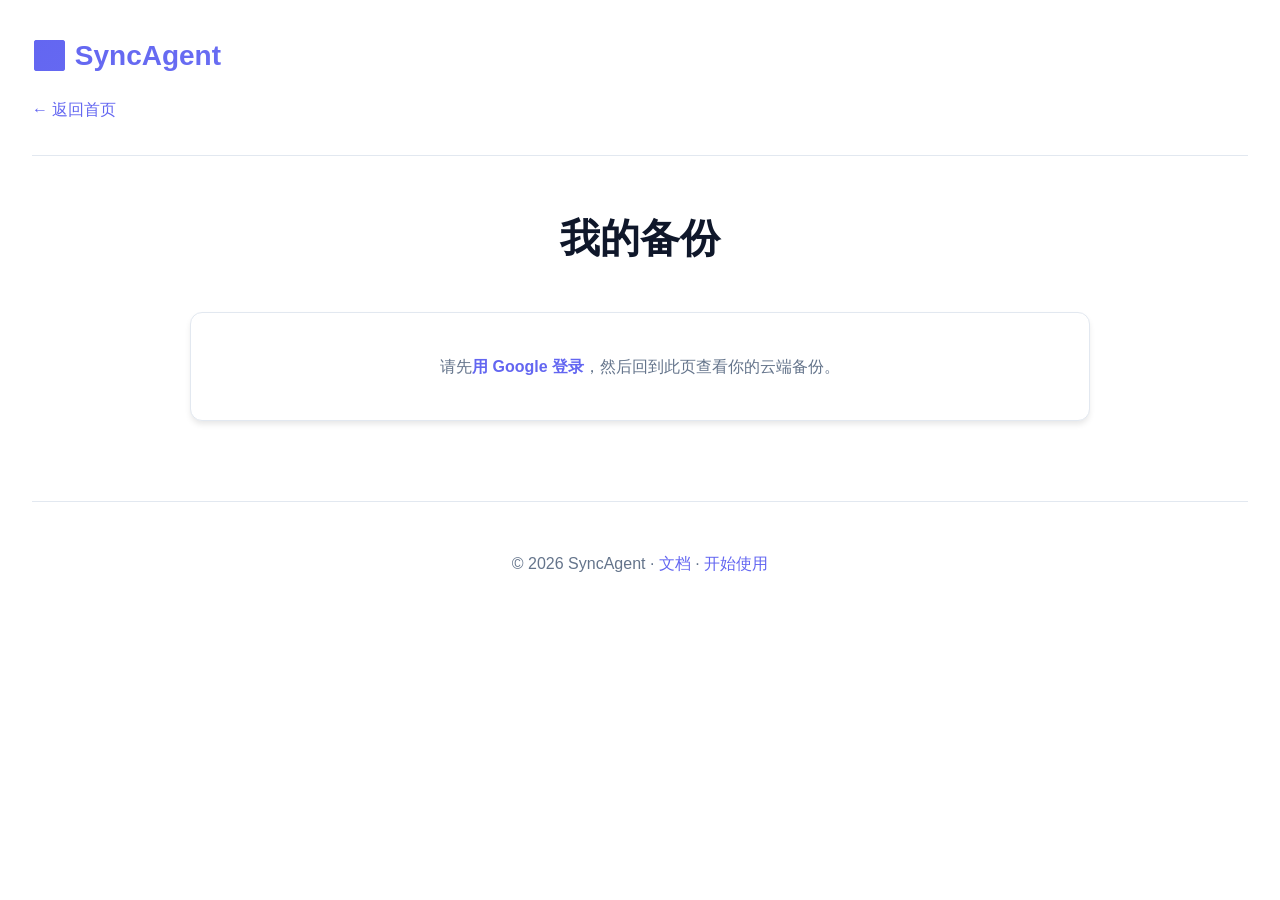
==== public/backups.html @ 984bc53d "feat: 添加我的备份页面 backups.html，setup 登录后加入口链接" ====
<!DOCTYPE html>
<html lang="zh-CN">
<head>
    <meta charset="UTF-8">
    <meta name="viewport" content="width=device-width, initial-scale=1.0">
    <title>我的备份 - SyncAgent</title>
    <link rel="stylesheet" href="/styles/main.css">
    <style>
        .backups-page {
            max-width: 900px;
            margin: 3rem auto;
        }
        .backups-page h2 {
            font-size: 2.5rem;
            font-weight: 700;
            text-align: center;
            margin-bottom: 2.5rem;
        }
        .state-box {
            padding: 2.5rem;
            background: white;
            border: 1px solid var(--border);
            border-radius: var(--radius);
            box-shadow: var(--shadow);
            text-align: center;
            color: var(--text-light);
        }
        .state-box a {
            color: var(--primary);
            font-weight: 600;
            text-decoration: none;
        }
        .backup-card {
            margin: 1.25rem 0;
            padding: 1.75rem 2rem;
            background: white;
            border: 1px solid var(--border);
            border-radius: var(--radius);
            box-shadow: var(--shadow);
            transition: all 0.2s;
        }
        .backup-card:hover {
            border-color: var(--primary-light);
            box-shadow: var(--shadow-lg);
        }
        .backup-card-head {
            display: flex;
            align-items: center;
            justify-content: space-between;
            gap: 1rem;
            cursor: pointer;
        }
        .backup-title {
            font-size: 1.25rem;
            font-weight: 600;
            color: var(--text);
        }
        .backup-meta {
            font-size: 0.875rem;
            color: var(--text-light);
            margin-top: 0.35rem;
        }
        .backup-chips {
            display: flex;
            flex-wrap: wrap;
            gap: 0.5rem;
            margin-top: 0.75rem;
        }
        .chip {
            padding: 0.25rem 0.75rem;
            background: var(--bg-tertiary);
            border-radius: 9999px;
            font-size: 0.8rem;
            color: var(--primary);
            font-weight: 500;
        }
        .toggle-btn {
            padding: 0.6rem 1.25rem;
            background: var(--bg-secondary);
            border: 1px solid var(--border);
            border-radius: var(--radius);
            cursor: pointer;
            font-weight: 600;
            font-size: 0.875rem;
            color: var(--text);
            white-space: nowrap;
            transition: all 0.2s;
        }
        .toggle-btn:hover {
            background: var(--bg-tertiary);
        }
        .backup-detail {
            margin-top: 1.5rem;
            border-top: 1px solid var(--border);
            padding-top: 1.5rem;
        }
        .backup-detail pre {
            padding: 1.5rem;
            background: var(--text);
            color: var(--bg);
            border-radius: var(--radius);
            overflow-x: auto;
            font-family: 'SF Mono', 'Monaco', 'Courier New', monospace;
            font-size: 0.8rem;
            line-height: 1.6;
            max-height: 480px;
            overflow-y: auto;
        }
        .logout-link {
            display: inline-block;
            margin-top: 1rem;
            color: var(--text-light);
            font-size: 0.875rem;
            cursor: pointer;
            text-decoration: none;
        }
        .logout-link:hover {
            color: var(--primary);
        }
    </style>
</head>
<body>
    <div class="container">
        <header>
            <h1>🔄 SyncAgent</h1>
            <a href="/index.html" class="back-link">← 返回首页</a>
        </header>

        <main class="backups-page">
            <h2>我的备份</h2>
            <div id="content">
                <div class="state-box">加载中…</div>
            </div>
        </main>

        <footer>
            <p>© 2026 SyncAgent · <a href="/docs.html">文档</a> · <a href="/setup.html">开始使用</a></p>
        </footer>
    </div>

    <script>
        const API_BASE = window.location.hostname === 'localhost'
            ? 'http://localhost:8000'
            : 'https://web-production-1fa7e.up.railway.app';

        const content = document.getElementById('content');

        function escapeHtml(s) {
            return String(s)
                .replace(/&/g, '&amp;')
                .replace(/</g, '&lt;')
                .replace(/>/g, '&gt;')
                .replace(/"/g, '&quot;');
        }

        function fmtTime(iso) {
            if (!iso) return '未知时间';
            const d = new Date(iso);
            if (isNaN(d.getTime())) return iso;
            return d.toLocaleString('zh-CN', { hour12: false });
        }

        function showLoginPrompt() {
            content.innerHTML =
                '<div class="state-box">请先<a href="/setup.html">用 Google 登录</a>，然后回到此页查看你的云端备份。</div>';
        }

        function showError(msg) {
            content.innerHTML =
                '<div class="state-box">加载失败：' + escapeHtml(msg) +
                '<br><a class="logout-link" id="relogin">重新登录</a></div>';
            const relogin = document.getElementById('relogin');
            if (relogin) relogin.addEventListener('click', logout);
        }

        function logout() {
            localStorage.removeItem('syncagent_token');
            window.location.href = '/setup.html';
        }

        function getToken() {
            return localStorage.getItem('syncagent_token');
        }

        async function loadBackups() {
            const token = getToken();
            if (!token) {
                showLoginPrompt();
                return;
            }

            let res;
            try {
                res = await fetch(`${API_BASE}/api/backups`, {
                    headers: { 'Authorization': 'Bearer ' + token }
                });
            } catch (e) {
                showError('无法连接服务器');
                return;
            }

            if (res.status === 401) {
                showLoginPrompt();
                return;
            }
            if (!res.ok) {
                showError('HTTP ' + res.status);
                return;
            }

            const data = await res.json();
            renderList(data.backups || []);
        }

        function renderList(backups) {
            if (!backups.length) {
                content.innerHTML =
                    '<div class="state-box">你的云端还没有任何备份。<br>' +
                    '在你的智能体里说"备份我的配置"即可上传。' +
                    '<br><a class="logout-link" id="logout">退出登录</a></div>';
                const lo = document.getElementById('logout');
                if (lo) lo.addEventListener('click', logout);
                return;
            }

            const parts = backups.map((b, i) => {
                const chips = (b.items || [])
                    .map(k => '<span class="chip">' + escapeHtml(k) + '</span>')
                    .join('');
                return (
                    '<div class="backup-card" data-client="' + escapeHtml(b.client_type) + '">' +
                        '<div class="backup-card-head" data-idx="' + i + '">' +
                            '<div>' +
                                '<div class="backup-title">' + escapeHtml(b.display_name || b.client_type) + '</div>' +
                                '<div class="backup-meta">' + escapeHtml(b.client_type) +
                                    ' · ' + (b.item_count || 0) + ' 项 · 更新于 ' + escapeHtml(fmtTime(b.synced_at)) +
                                '</div>' +
                                '<div class="backup-chips">' + chips + '</div>' +
                            '</div>' +
                            '<button class="toggle-btn">查看内容</button>' +
                        '</div>' +
                        '<div class="backup-detail" style="display:none;"></div>' +
                    '</div>'
                );
            });

            content.innerHTML =
                parts.join('') +
                '<div style="text-align:center;"><a class="logout-link" id="logout">退出登录</a></div>';

            document.querySelectorAll('.backup-card-head').forEach(head => {
                head.addEventListener('click', () => toggleDetail(head));
            });
            const lo = document.getElementById('logout');
            if (lo) lo.addEventListener('click', logout);
        }

        async function toggleDetail(head) {
            const card = head.closest('.backup-card');
            const detail = card.querySelector('.backup-detail');
            const btn = head.querySelector('.toggle-btn');
            const clientType = card.getAttribute('data-client');

            if (detail.style.display !== 'none') {
                detail.style.display = 'none';
                btn.textContent = '查看内容';
                return;
            }

            if (!detail.dataset.loaded) {
                detail.innerHTML = '<div style="color:var(--text-light);">加载中…</div>';
                detail.style.display = 'block';
                btn.textContent = '收起';

                const token = getToken();
                let res;
                try {
                    res = await fetch(`${API_BASE}/api/backups/${encodeURIComponent(clientType)}`, {
                        headers: { 'Authorization': 'Bearer ' + token }
                    });
                } catch (e) {
                    detail.innerHTML = '<div style="color:var(--text-light);">无法连接服务器</div>';
                    return;
                }

                if (res.status === 401) {
                    showLoginPrompt();
                    return;
                }
                if (!res.ok) {
                    detail.innerHTML = '<div style="color:var(--text-light);">加载失败：HTTP ' + res.status + '</div>';
                    return;
                }

                const data = await res.json();
                const pretty = JSON.stringify(data.config || {}, null, 2);
                detail.innerHTML = '<pre>' + escapeHtml(pretty) + '</pre>';
                detail.dataset.loaded = '1';
            } else {
                detail.style.display = 'block';
                btn.textContent = '收起';
            }
        }

        window.addEventListener('DOMContentLoaded', loadBackups);
    </script>
</body>
</html>
---- styles/main.css ----
:root {
    --primary: #6366f1;
    --primary-dark: #4f46e5;
    --primary-light: #818cf8;
    --secondary: #10b981;
    --accent: #f59e0b;
    --text: #0f172a;
    --text-light: #64748b;
    --text-muted: #94a3b8;
    --bg: #ffffff;
    --bg-secondary: #f8fafc;
    --bg-tertiary: #f1f5f9;
    --border: #e2e8f0;
    --shadow-sm: 0 1px 2px 0 rgb(0 0 0 / 0.05);
    --shadow: 0 4px 6px -1px rgb(0 0 0 / 0.1);
    --shadow-lg: 0 20px 25px -5px rgb(0 0 0 / 0.1);
    --radius: 0.75rem;
}

* {
    margin: 0;
    padding: 0;
    box-sizing: border-box;
}

body {
    font-family: -apple-system, BlinkMacSystemFont, 'SF Pro Display', 'Segoe UI', 'Roboto', sans-serif;
    line-height: 1.7;
    color: var(--text);
    background: var(--bg);
    -webkit-font-smoothing: antialiased;
}

.container {
    max-width: 1280px;
    margin: 0 auto;
    padding: 0 2rem;
}

/* Header */
header {
    padding: 2rem 0;
    background: rgba(255, 255, 255, 0.8);
    backdrop-filter: blur(10px);
    border-bottom: 1px solid var(--border);
    position: sticky;
    top: 0;
    z-index: 100;
}

header h1 {
    font-size: 1.75rem;
    font-weight: 700;
    background: linear-gradient(135deg, var(--primary) 0%, var(--primary-light) 100%);
    -webkit-background-clip: text;
    -webkit-text-fill-color: transparent;
    background-clip: text;
}

.tagline {
    font-size: 1rem;
    color: var(--text-light);
    margin-top: 0.5rem;
}

.back-link {
    display: inline-flex;
    align-items: center;
    margin-top: 1rem;
    color: var(--primary);
    text-decoration: none;
    font-weight: 500;
    transition: color 0.2s;
}

.back-link:hover {
    color: var(--primary-dark);
}

/* Hero Section */
.hero {
    text-align: center;
    padding: 5rem 2rem;
    background: linear-gradient(135deg, #667eea 0%, #764ba2 100%);
    border-radius: var(--radius);
    margin: 3rem 0;
    position: relative;
    overflow: hidden;
}

.hero::before {
    content: '';
    position: absolute;
    top: 0;
    left: 0;
    right: 0;
    bottom: 0;
    background: url("data:image/svg+xml,%3Csvg width='60' height='60' viewBox='0 0 60 60' xmlns='http://www.w3.org/2000/svg'%3E%3Cg fill='none' fill-rule='evenodd'%3E%3Cg fill='%23ffffff' fill-opacity='0.05'%3E%3Cpath d='M36 34v-4h-2v4h-4v2h4v4h2v-4h4v-2h-4zm0-30V0h-2v4h-4v2h4v4h2V6h4V4h-4zM6 34v-4H4v4H0v2h4v4h2v-4h4v-2H6zM6 4V0H4v4H0v2h4v4h2V6h4V4H6z'/%3E%3C/g%3E%3C/g%3E%3C/svg%3E");
    opacity: 0.3;
}

.hero > * {
    position: relative;
    z-index: 1;
}

.hero h2 {
    font-size: 3rem;
    font-weight: 800;
    color: white;
    margin-bottom: 1rem;
    line-height: 1.2;
}

.hero p {
    font-size: 1.25rem;
    color: rgba(255, 255, 255, 0.9);
    margin-bottom: 2rem;
}

.cta-button {
    display: inline-flex;
    align-items: center;
    gap: 0.5rem;
    padding: 1rem 2.5rem;
    background: white;
    color: var(--primary);
    text-decoration: none;
    border-radius: var(--radius);
    font-weight: 600;
    font-size: 1.125rem;
    box-shadow: var(--shadow-lg);
    transition: all 0.3s cubic-bezier(0.4, 0, 0.2, 1);
}

.cta-button:hover {
    transform: translateY(-2px);
    box-shadow: 0 25px 50px -12px rgb(0 0 0 / 0.25);
}

/* Features */
.features {
    margin: 5rem 0;
}

.features h3 {
    text-align: center;
    font-size: 2.5rem;
    font-weight: 700;
    margin-bottom: 3rem;
    color: var(--text);
}

.feature-grid {
    display: grid;
    grid-template-columns: repeat(auto-fit, minmax(280px, 1fr));
    gap: 2rem;
}

.feature-card {
    padding: 2rem;
    background: var(--bg-secondary);
    border: 1px solid var(--border);
    border-radius: var(--radius);
    transition: all 0.3s ease;
}

.feature-card:hover {
    transform: translateY(-4px);
    box-shadow: var(--shadow-lg);
    border-color: var(--primary-light);
}

.feature-card .icon {
    font-size: 3rem;
    margin-bottom: 1rem;
    display: block;
}

.feature-card h4 {
    font-size: 1.5rem;
    font-weight: 600;
    margin-bottom: 0.75rem;
    color: var(--text);
}

.feature-card p {
    color: var(--text-light);
    line-height: 1.7;
}

/* Supported Agents */
.supported {
    text-align: center;
    margin: 5rem 0;
    padding: 4rem 2rem;
    background: var(--bg-secondary);
    border-radius: var(--radius);
}

.supported h3 {
    font-size: 2rem;
    font-weight: 700;
    margin-bottom: 2rem;
}

.agents {
    display: flex;
    flex-wrap: wrap;
    justify-content: center;
    gap: 1rem;
}

.agent-badge {
    padding: 0.75rem 1.5rem;
    background: var(--primary);
    color: white;
    border-radius: 9999px;
    font-weight: 600;
    font-size: 1rem;
    box-shadow: var(--shadow);
    transition: all 0.2s;
}

.agent-badge:hover {
    transform: scale(1.05);
    box-shadow: var(--shadow-lg);
}

.agent-badge.coming-soon {
    background: var(--text-muted);
}

/* How It Works */
.how-it-works {
    margin: 5rem 0;
    padding: 4rem 3rem;
    background: linear-gradient(135deg, var(--bg-secondary) 0%, var(--bg-tertiary) 100%);
    border-radius: var(--radius);
}

.how-it-works h3 {
    text-align: center;
    font-size: 2.5rem;
    font-weight: 700;
    margin-bottom: 3rem;
}

.steps {
    list-style: none;
    max-width: 800px;
    margin: 0 auto;
}

.steps li {
    counter-increment: step-counter;
    margin-bottom: 3rem;
    padding-left: 5rem;
    position: relative;
}

.steps li::before {
    content: counter(step-counter);
    position: absolute;
    left: 0;
    top: 0;
    width: 3.5rem;
    height: 3.5rem;
    background: linear-gradient(135deg, var(--primary) 0%, var(--primary-light) 100%);
    color: white;
    border-radius: 50%;
    display: flex;
    align-items: center;
    justify-content: center;
    font-weight: 700;
    font-size: 1.5rem;
    box-shadow: var(--shadow);
}

.steps li strong {
    display: block;
    font-size: 1.5rem;
    font-weight: 600;
    margin-bottom: 0.5rem;
    color: var(--text);
}

.steps li p {
    color: var(--text-light);
    font-size: 1.125rem;
}

/* Setup Page */
.setup-page {
    max-width: 900px;
    margin: 3rem auto;
}

.setup-page h2 {
    font-size: 2.5rem;
    font-weight: 700;
    text-align: center;
    margin-bottom: 3rem;
}

.setup-step {
    margin: 2rem 0;
    padding: 2.5rem;
    background: white;
    border: 1px solid var(--border);
    border-radius: var(--radius);
    box-shadow: var(--shadow);
}

.step-header {
    display: flex;
    align-items: center;
    gap: 1.5rem;
    margin-bottom: 2rem;
}

.step-number {
    width: 3rem;
    height: 3rem;
    background: linear-gradient(135deg, var(--primary) 0%, var(--primary-light) 100%);
    color: white;
    border-radius: 50%;
    display: flex;
    align-items: center;
    justify-content: center;
    font-weight: 700;
    font-size: 1.25rem;
    flex-shrink: 0;
}

.step-header h3 {
    font-size: 1.5rem;
    font-weight: 600;
    color: var(--text);
}

/* Form Elements */
.input-field {
    width: 100%;
    padding: 1rem 1.25rem;
    border: 2px solid var(--border);
    border-radius: var(--radius);
    font-size: 1rem;
    transition: all 0.2s;
    background: var(--bg);
}

.input-field:focus {
    outline: none;
    border-color: var(--primary);
    box-shadow: 0 0 0 3px rgba(99, 102, 241, 0.1);
}

.button {
    padding: 1rem 2rem;
    background: linear-gradient(135deg, var(--primary) 0%, var(--primary-dark) 100%);
    color: white;
    border: none;
    border-radius: var(--radius);
    font-size: 1rem;
    font-weight: 600;
    cursor: pointer;
    transition: all 0.2s;
    box-shadow: var(--shadow);
}

.button:hover:not(:disabled) {
    transform: translateY(-2px);
    box-shadow: var(--shadow-lg);
}

.button:disabled {
    opacity: 0.5;
    cursor: not-allowed;
}

#email-form, #code-form {
    display: flex;
    gap: 1rem;
    margin-bottom: 1.5rem;
}

.success-message {
    color: var(--secondary);
    font-weight: 600;
    font-size: 1.125rem;
    margin-bottom: 1rem;
}

.token-display {
    padding: 1.5rem;
    background: var(--bg-secondary);
    border-radius: var(--radius);
    border: 2px solid var(--secondary);
}

.token-display code {
    font-family: 'SF Mono', 'Monaco', 'Courier New', monospace;
    color: var(--primary);
    word-break: break-all;
    font-size: 0.875rem;
}

/* Instruction Box */
.instruction-box {
    position: relative;
    margin: 2rem 0;
}

.instruction-box pre {
    padding: 2rem;
    background: var(--text);
    color: var(--bg);
    border-radius: var(--radius);
    overflow-x: auto;
    font-family: 'SF Mono', 'Monaco', 'Courier New', monospace;
    font-size: 0.875rem;
    line-height: 1.7;
    box-shadow: var(--shadow-lg);
}

.copy-button {
    position: absolute;
    top: 1rem;
    right: 1rem;
    padding: 0.75rem 1.5rem;
    background: white;
    color: var(--text);
    border: none;
    border-radius: var(--radius);
    cursor: pointer;
    font-weight: 600;
    font-size: 0.875rem;
    transition: all 0.2s;
    box-shadow: var(--shadow);
}

.copy-button:hover {
    background: var(--bg-secondary);
}

.hint {
    margin-top: 1.5rem;
    padding: 1.5rem;
    background: rgba(99, 102, 241, 0.05);
    border-left: 4px solid var(--primary);
    border-radius: var(--radius);
}

/* Usage Tips */
.usage-tips {
    line-height: 1.8;
}

.usage-tips h4 {
    margin-top: 2rem;
    margin-bottom: 1rem;
    font-size: 1.25rem;
    font-weight: 600;
    color: var(--text);
}

.usage-tips code {
    padding: 0.25rem 0.5rem;
    background: var(--bg-tertiary);
    border-radius: 0.375rem;
    font-family: 'SF Mono', 'Monaco', 'Courier New', monospace;
    font-size: 0.875em;
    color: var(--primary);
}

.usage-tips ul {
    margin-left: 1.5rem;
}

.usage-tips li {
    margin-bottom: 0.75rem;
}

/* Footer */
footer {
    text-align: center;
    padding: 3rem 0;
    margin-top: 5rem;
    border-top: 1px solid var(--border);
    color: var(--text-light);
}

footer a {
    color: var(--primary);
    text-decoration: none;
    font-weight: 500;
    transition: color 0.2s;
}

footer a:hover {
    color: var(--primary-dark);
}

/* Responsive */
@media (max-width: 768px) {
    .hero h2 {
        font-size: 2rem;
    }
    
    .hero p {
        font-size: 1rem;
    }
    
    .features h3 {
        font-size: 2rem;
    }
    
    .feature-grid {
        grid-template-columns: 1fr;
    }
    
    #email-form, #code-form {
        flex-direction: column;
    }
    
    .steps li {
        padding-left: 4rem;
    }
    
    .steps li::before {
        width: 3rem;
        height: 3rem;
        font-size: 1.25rem;
    }
}

/* Animations */
@keyframes fadeIn {
    from {
        opacity: 0;
        transform: translateY(20px);
    }
    to {
        opacity: 1;
        transform: translateY(0);
    }
}

.feature-card,
.setup-step {
    animation: fadeIn 0.6s ease-out forwards;
}

.feature-card:nth-child(1) { animation-delay: 0.1s; }
.feature-card:nth-child(2) { animation-delay: 0.2s; }
.feature-card:nth-child(3) { animation-delay: 0.3s; }
.feature-card:nth-child(4) { animation-delay: 0.4s; }
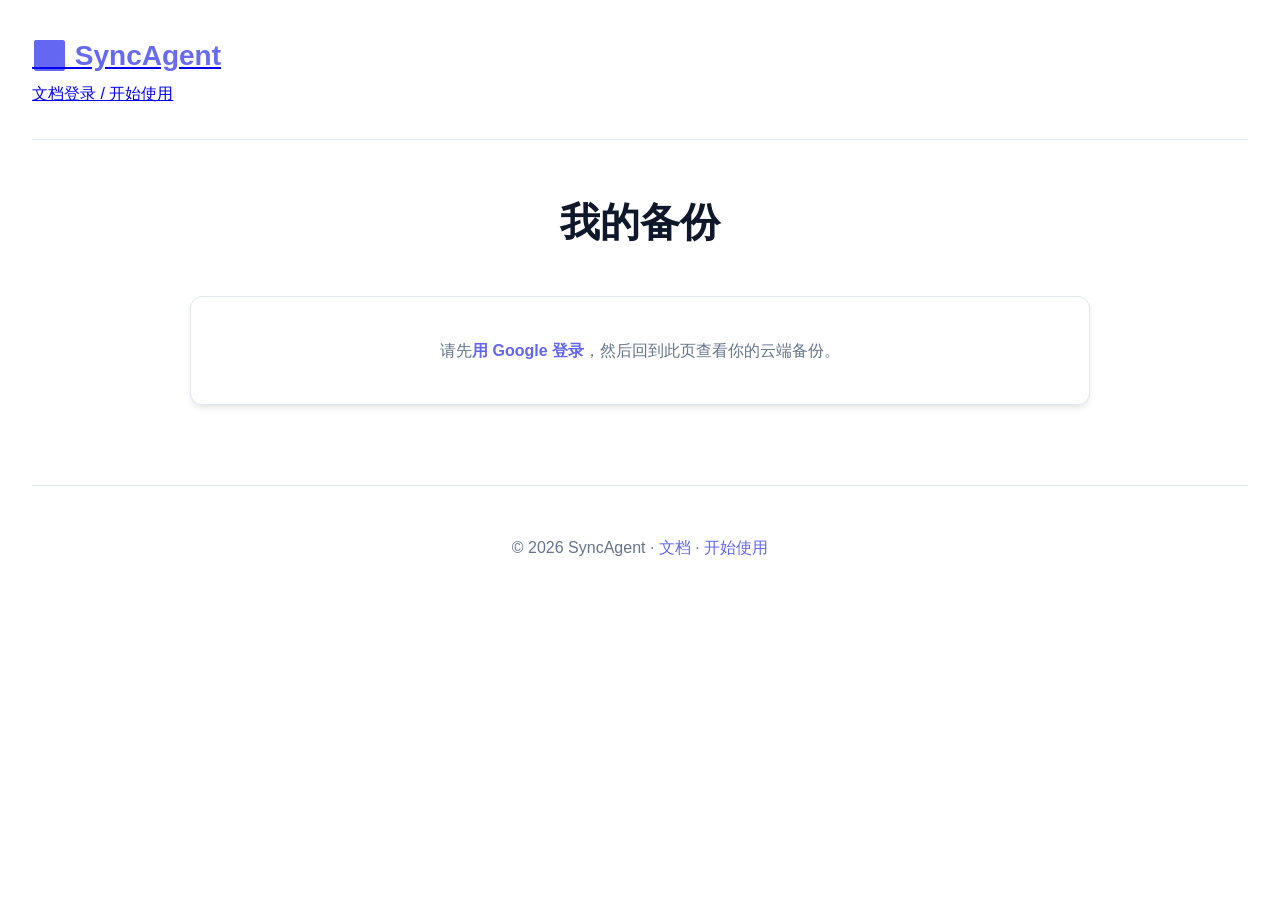
==== commit 5772b98d: "feat: 全站统一登录状态导航栏（登录/邮箱/我的备份/退出），修复入口不可见" ====
--- a/public/backups.html
+++ b/public/backups.html
@@ -122,8 +122,10 @@
 <body>
     <div class="container">
         <header>
-            <h1>🔄 SyncAgent</h1>
-            <a href="/index.html" class="back-link">← 返回首页</a>
+            <div class="header-bar">
+                <a href="/index.html" class="brand"><h1>🔄 SyncAgent</h1></a>
+                <div class="nav-actions" id="nav-actions"></div>
+            </div>
         </header>
 
         <main class="backups-page">
@@ -175,11 +177,42 @@
 
         function logout() {
             localStorage.removeItem('syncagent_token');
-            window.location.href = '/setup.html';
+            window.location.href = '/index.html';
         }
 
         function getToken() {
             return localStorage.getItem('syncagent_token');
+        }
+
+        // 从 JWT 里解出邮箱（仅用于展示，不做校验）
+        function emailFromToken(token) {
+            try {
+                const payload = JSON.parse(atob(token.split('.')[1].replace(/-/g, '+').replace(/_/g, '/')));
+                return payload.email || '';
+            } catch (e) {
+                return '';
+            }
+        }
+
+        // 渲染统一的顶部登录状态导航
+        function renderAuthNav() {
+            const nav = document.getElementById('nav-actions');
+            if (!nav) return;
+            const token = getToken();
+            if (!token) {
+                nav.innerHTML =
+                    '<a href="/docs.html" class="nav-btn nav-btn-ghost">文档</a>' +
+                    '<a href="/setup.html" class="nav-btn nav-btn-primary">登录 / 开始使用</a>';
+                return;
+            }
+            const email = emailFromToken(token);
+            nav.innerHTML =
+                (email ? '<span class="nav-user" title="' + escapeHtml(email) + '">' + escapeHtml(email) + '</span>' : '') +
+                '<a href="/backups.html" class="nav-btn">📦 我的备份</a>' +
+                '<a href="/setup.html" class="nav-btn nav-btn-ghost">安装命令</a>' +
+                '<button type="button" class="nav-btn nav-btn-ghost" id="nav-logout">退出</button>';
+            const btn = document.getElementById('nav-logout');
+            if (btn) btn.addEventListener('click', logout);
         }
 
         async function loadBackups() {
@@ -302,7 +335,10 @@
             }
         }
 
-        window.addEventListener('DOMContentLoaded', loadBackups);
+        window.addEventListener('DOMContentLoaded', () => {
+            renderAuthNav();
+            loadBackups();
+        });
     </script>
 </body>
 </html>
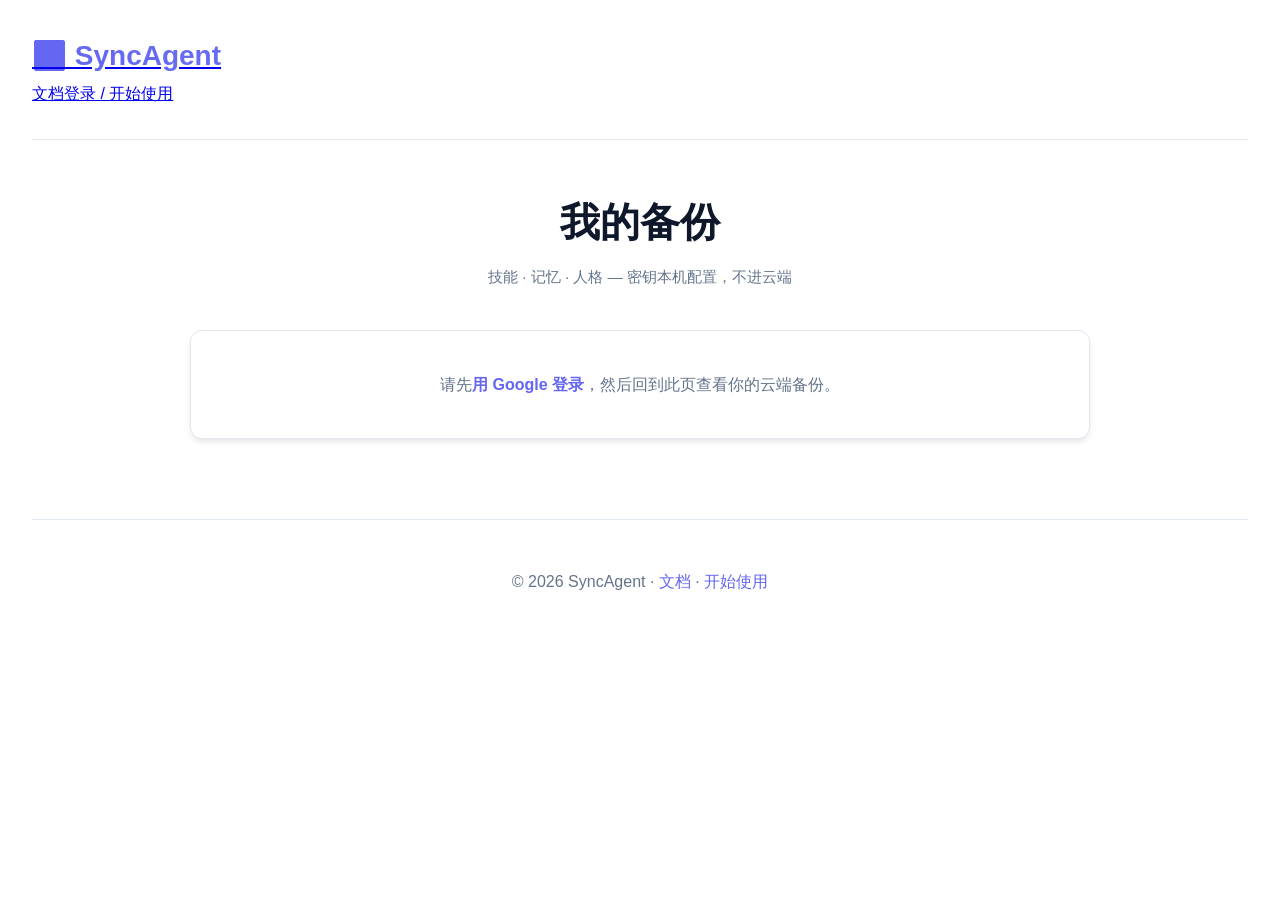
==== commit 5f816d48: "feat(web): 对齐养成资产定位 + backups 文件树详情 - index/setup/docs 文案：只同步 skills/memory/人格，密钥本机配，去掉 MCP 备份与跨智能体迁" ====
--- a/public/backups.html
+++ b/public/backups.html
@@ -14,7 +14,13 @@
             font-size: 2.5rem;
             font-weight: 700;
             text-align: center;
+            margin-bottom: 0.5rem;
+        }
+        .backups-sub {
+            text-align: center;
+            color: var(--text-light);
             margin-bottom: 2.5rem;
+            font-size: 0.95rem;
         }
         .state-box {
             padding: 2.5rem;
@@ -73,6 +79,11 @@
             font-size: 0.8rem;
             color: var(--primary);
             font-weight: 500;
+        }
+        .chip.chip-legacy {
+            color: var(--text-muted);
+            background: var(--bg-secondary);
+            text-decoration: line-through;
         }
         .toggle-btn {
             padding: 0.6rem 1.25rem;
@@ -89,22 +100,131 @@
         .toggle-btn:hover {
             background: var(--bg-tertiary);
         }
+        .backup-actions {
+            display: flex;
+            gap: 0.5rem;
+            flex-shrink: 0;
+            flex-wrap: wrap;
+            justify-content: flex-end;
+        }
+        .delete-btn {
+            padding: 0.6rem 1.25rem;
+            background: #fff;
+            border: 1px solid #fecaca;
+            border-radius: var(--radius);
+            cursor: pointer;
+            font-weight: 600;
+            font-size: 0.875rem;
+            color: #dc2626;
+            white-space: nowrap;
+            transition: all 0.2s;
+        }
+        .delete-btn:hover:not(:disabled) {
+            background: #fef2f2;
+            border-color: #dc2626;
+        }
+        .delete-btn:disabled {
+            opacity: 0.5;
+            cursor: not-allowed;
+        }
+        .restore-hint-btn {
+            padding: 0.6rem 1.25rem;
+            background: #fff;
+            border: 1px solid var(--primary-light);
+            border-radius: var(--radius);
+            cursor: pointer;
+            font-weight: 600;
+            font-size: 0.875rem;
+            color: var(--primary);
+            white-space: nowrap;
+            transition: all 0.2s;
+        }
+        .restore-hint-btn:hover {
+            background: #eef2ff;
+        }
         .backup-detail {
             margin-top: 1.5rem;
             border-top: 1px solid var(--border);
             padding-top: 1.5rem;
         }
-        .backup-detail pre {
-            padding: 1.5rem;
+        .kind-block {
+            margin-bottom: 1.25rem;
+        }
+        .kind-block:last-child {
+            margin-bottom: 0;
+        }
+        .kind-head {
+            display: flex;
+            align-items: center;
+            gap: 0.5rem;
+            font-weight: 600;
+            color: var(--text);
+            margin-bottom: 0.5rem;
+        }
+        .kind-head .kind-label {
+            font-size: 0.95rem;
+        }
+        .kind-head .kind-count {
+            font-size: 0.75rem;
+            color: var(--text-muted);
+            font-weight: 500;
+        }
+        .kind-empty {
+            font-size: 0.875rem;
+            color: var(--text-muted);
+            padding: 0.5rem 0;
+        }
+        .file-item {
+            border: 1px solid var(--border);
+            border-radius: var(--radius);
+            margin-bottom: 0.5rem;
+            overflow: hidden;
+            background: var(--bg-secondary);
+        }
+        .file-item-head {
+            display: flex;
+            align-items: center;
+            justify-content: space-between;
+            gap: 0.75rem;
+            padding: 0.65rem 1rem;
+            cursor: pointer;
+            font-family: 'SF Mono', 'Monaco', 'Courier New', monospace;
+            font-size: 0.8rem;
+            color: var(--text);
+        }
+        .file-item-head:hover {
+            background: var(--bg-tertiary);
+        }
+        .file-relpath {
+            word-break: break-all;
+        }
+        .file-size {
+            color: var(--text-muted);
+            font-size: 0.75rem;
+            white-space: nowrap;
+            flex-shrink: 0;
+        }
+        .file-item pre {
+            margin: 0;
+            padding: 1rem;
             background: var(--text);
             color: var(--bg);
+            font-family: 'SF Mono', 'Monaco', 'Courier New', monospace;
+            font-size: 0.78rem;
+            line-height: 1.55;
+            max-height: 320px;
+            overflow: auto;
+            border-top: 1px solid rgba(255,255,255,0.08);
+            white-space: pre-wrap;
+            word-break: break-word;
+        }
+        .legacy-note {
+            font-size: 0.8rem;
+            color: var(--text-muted);
+            margin-top: 0.75rem;
+            padding: 0.6rem 0.85rem;
+            background: var(--bg-secondary);
             border-radius: var(--radius);
-            overflow-x: auto;
-            font-family: 'SF Mono', 'Monaco', 'Courier New', monospace;
-            font-size: 0.8rem;
-            line-height: 1.6;
-            max-height: 480px;
-            overflow-y: auto;
         }
         .logout-link {
             display: inline-block;
@@ -116,6 +236,18 @@
         }
         .logout-link:hover {
             color: var(--primary);
+        }
+        @media (max-width: 640px) {
+            .backup-card-head {
+                flex-direction: column;
+                align-items: flex-start;
+            }
+            .backup-actions {
+                width: 100%;
+            }
+            .backup-actions button {
+                flex: 1;
+            }
         }
     </style>
 </head>
@@ -130,6 +262,7 @@
 
         <main class="backups-page">
             <h2>我的备份</h2>
+            <p class="backups-sub">技能 · 记忆 · 人格 — 密钥本机配置，不进云端</p>
             <div id="content">
                 <div class="state-box">加载中…</div>
             </div>
@@ -146,6 +279,32 @@
             : 'https://web-production-1fa7e.up.railway.app';
 
         const content = document.getElementById('content');
+
+        // kind 中文标签；mcp 类为已弃用
+        const KIND_LABELS = {
+            skills: '技能',
+            memory: '记忆',
+            soul: '人格 · SOUL',
+            identity: '人格 · IDENTITY',
+            user: '人格 · USER',
+            agents_md: '项目指令',
+            rules: '规则',
+            rules_dir: '规则目录',
+            mcp: 'MCP（已弃用）',
+            mcp_project: 'MCP 项目（已弃用）',
+            mcp_config: 'MCP（已弃用）',
+            models: '模型（已弃用）',
+            connectors: '连接器（已弃用）',
+            env: '环境变量（已弃用）',
+        };
+        const LEGACY_KINDS = new Set(['mcp', 'mcp_project', 'mcp_config', 'models', 'connectors', 'env']);
+
+        function kindLabel(k) {
+            return KIND_LABELS[k] || k;
+        }
+        function isLegacyKind(k) {
+            return LEGACY_KINDS.has(k) || String(k).startsWith('mcp');
+        }
 
         function escapeHtml(s) {
             return String(s)
@@ -162,6 +321,12 @@
             return d.toLocaleString('zh-CN', { hour12: false });
         }
 
+        function fmtBytes(n) {
+            if (n < 1024) return n + ' B';
+            if (n < 1024 * 1024) return (n / 1024).toFixed(1) + ' KB';
+            return (n / (1024 * 1024)).toFixed(1) + ' MB';
+        }
+
         function showLoginPrompt() {
             content.innerHTML =
                 '<div class="state-box">请先<a href="/setup.html">用 Google 登录</a>，然后回到此页查看你的云端备份。</div>';
@@ -184,7 +349,6 @@
             return localStorage.getItem('syncagent_token');
         }
 
-        // 从 JWT 里解出邮箱（仅用于展示，不做校验）
         function emailFromToken(token) {
             try {
                 const payload = JSON.parse(atob(token.split('.')[1].replace(/-/g, '+').replace(/_/g, '/')));
@@ -194,7 +358,6 @@
             }
         }
 
-        // 渲染统一的顶部登录状态导航
         function renderAuthNav() {
             const nav = document.getElementById('nav-actions');
             if (!nav) return;
@@ -215,6 +378,97 @@
             if (btn) btn.addEventListener('click', logout);
         }
 
+        // 把任意 kind 值规整成 [{relpath, content}]（兼容数组 / 字典 / 字符串 / null）
+        function normalizeFiles(kind, value) {
+            if (value == null || value === '' || (Array.isArray(value) && value.length === 0) ||
+                (typeof value === 'object' && !Array.isArray(value) && Object.keys(value).length === 0)) {
+                return [];
+            }
+            if (Array.isArray(value)) {
+                return value.map((f, i) => {
+                    if (f && typeof f === 'object' && 'content' in f) {
+                        return { relpath: f.relpath || (kind + '/' + i), content: String(f.content ?? '') };
+                    }
+                    if (typeof f === 'string') {
+                        return { relpath: kind + '/' + i, content: f };
+                    }
+                    return null;
+                }).filter(Boolean);
+            }
+            if (typeof value === 'string') {
+                return [{ relpath: kind + '（旧格式）', content: value }];
+            }
+            if (typeof value === 'object') {
+                return Object.keys(value).map(k => ({
+                    relpath: k,
+                    content: typeof value[k] === 'string' ? value[k] : JSON.stringify(value[k], null, 2)
+                }));
+            }
+            return [];
+        }
+
+        function renderKindTree(config) {
+            if (!config || typeof config !== 'object') {
+                return '<div class="kind-empty">无内容</div>';
+            }
+
+            const kinds = Object.keys(config);
+            // 非文件辅助键跳过展示
+            const skip = new Set(['metadata', 'checked_paths', 'excluded', 'secret_policy', 'workspace', '_meta', 'notes']);
+            const active = kinds.filter(k => !skip.has(k));
+            if (!active.length) return '<div class="kind-empty">无内容</div>';
+
+            // 养成资产优先，legacy 靠后
+            active.sort((a, b) => {
+                const la = isLegacyKind(a) ? 1 : 0;
+                const lb = isLegacyKind(b) ? 1 : 0;
+                if (la !== lb) return la - lb;
+                return a.localeCompare(b);
+            });
+
+            let html = '';
+            let hasLegacy = false;
+
+            active.forEach(kind => {
+                const files = normalizeFiles(kind, config[kind]);
+                const legacy = isLegacyKind(kind);
+                if (legacy) hasLegacy = true;
+
+                html += '<div class="kind-block">';
+                html += '<div class="kind-head">';
+                html += '<span class="kind-label' + (legacy ? ' chip-legacy' : '') + '">' +
+                    escapeHtml(kindLabel(kind)) + '</span>';
+                if (files.length) {
+                    html += '<span class="kind-count">' + files.length + ' 个文件</span>';
+                } else {
+                    html += '<span class="kind-count">本机不存在 / 空</span>';
+                }
+                html += '</div>';
+
+                if (!files.length) {
+                    html += '<div class="kind-empty">—</div>';
+                } else {
+                    files.forEach((f, idx) => {
+                        const size = new Blob([f.content || '']).size;
+                        const id = 'f-' + Math.random().toString(36).slice(2, 9);
+                        html += '<div class="file-item">';
+                        html += '<div class="file-item-head" data-file-toggle="' + id + '">';
+                        html += '<span class="file-relpath">' + escapeHtml(f.relpath) + '</span>';
+                        html += '<span class="file-size">' + fmtBytes(size) + '</span>';
+                        html += '</div>';
+                        html += '<pre id="' + id + '" style="display:none;">' + escapeHtml(f.content || '') + '</pre>';
+                        html += '</div>';
+                    });
+                }
+                html += '</div>';
+            });
+
+            if (hasLegacy) {
+                html += '<div class="legacy-note">含已弃用的 MCP / 连接配置项。新备份不再收录它们；恢复时平台也会跳过，不会写回本地。</div>';
+            }
+            return html;
+        }
+
         async function loadBackups() {
             const token = getToken();
             if (!token) {
@@ -224,7 +478,7 @@
 
             let res;
             try {
-                res = await fetch(`${API_BASE}/api/backups`, {
+                res = await fetch(API_BASE + '/api/backups', {
                     headers: { 'Authorization': 'Bearer ' + token }
                 });
             } catch (e) {
@@ -248,8 +502,9 @@
         function renderList(backups) {
             if (!backups.length) {
                 content.innerHTML =
-                    '<div class="state-box">你的云端还没有任何备份。<br>' +
-                    '在你的智能体里说"备份我的配置"即可上传。' +
+                    '<div class="state-box">云端还没有养成资产备份。<br>' +
+                    '在智能体里说「备份我的配置」，会上传技能 / 记忆 / 人格。<br>' +
+                    '密钥与 MCP 连接配置不会上传，始终本机配置。' +
                     '<br><a class="logout-link" id="logout">退出登录</a></div>';
                 const lo = document.getElementById('logout');
                 if (lo) lo.addEventListener('click', logout);
@@ -257,9 +512,10 @@
             }
 
             const parts = backups.map((b, i) => {
-                const chips = (b.items || [])
-                    .map(k => '<span class="chip">' + escapeHtml(k) + '</span>')
-                    .join('');
+                const chips = (b.items || []).map(k => {
+                    const cls = isLegacyKind(k) ? 'chip chip-legacy' : 'chip';
+                    return '<span class="' + cls + '">' + escapeHtml(kindLabel(k)) + '</span>';
+                }).join('');
                 return (
                     '<div class="backup-card" data-client="' + escapeHtml(b.client_type) + '">' +
                         '<div class="backup-card-head" data-idx="' + i + '">' +
@@ -270,7 +526,11 @@
                                 '</div>' +
                                 '<div class="backup-chips">' + chips + '</div>' +
                             '</div>' +
-                            '<button class="toggle-btn">查看内容</button>' +
+                            '<div class="backup-actions">' +
+                                '<button class="toggle-btn" type="button">查看内容</button>' +
+                                '<button class="restore-hint-btn" type="button">恢复提示</button>' +
+                                '<button class="delete-btn" type="button">删除</button>' +
+                            '</div>' +
                         '</div>' +
                         '<div class="backup-detail" style="display:none;"></div>' +
                     '</div>'
@@ -282,10 +542,88 @@
                 '<div style="text-align:center;"><a class="logout-link" id="logout">退出登录</a></div>';
 
             document.querySelectorAll('.backup-card-head').forEach(head => {
-                head.addEventListener('click', () => toggleDetail(head));
+                // 点整行展开（按钮自己 stopPropagation）
+                head.addEventListener('click', (e) => {
+                    if (e.target.closest('.delete-btn') || e.target.closest('.restore-hint-btn')) return;
+                    if (e.target.closest('.toggle-btn') || e.target === head || e.target.closest('.backup-card-head > div:first-child')) {
+                        toggleDetail(head);
+                    }
+                });
+            });
+            document.querySelectorAll('.toggle-btn').forEach(btn => {
+                btn.addEventListener('click', (e) => {
+                    e.stopPropagation();
+                    toggleDetail(btn.closest('.backup-card-head'));
+                });
+            });
+            document.querySelectorAll('.delete-btn').forEach(btn => {
+                btn.addEventListener('click', (e) => {
+                    e.stopPropagation();
+                    deleteBackup(btn.closest('.backup-card'));
+                });
+            });
+            document.querySelectorAll('.restore-hint-btn').forEach(btn => {
+                btn.addEventListener('click', (e) => {
+                    e.stopPropagation();
+                    copyRestoreHint(btn.closest('.backup-card'));
+                });
             });
             const lo = document.getElementById('logout');
             if (lo) lo.addEventListener('click', logout);
+        }
+
+        function copyRestoreHint(card) {
+            const clientType = card.getAttribute('data-client');
+            const text =
+                '请调用 syncagent_restore，参数 from_client=' + clientType +
+                '。拿到写回计划后，按每个 file 的 relpath 把 content 写回该客户端配置根目录（写入前若目录不存在请创建；覆盖前先向我确认）。';
+            const btn = card.querySelector('.restore-hint-btn');
+            const done = () => {
+                if (!btn) return;
+                const old = btn.textContent;
+                btn.textContent = '✓ 已复制';
+                setTimeout(() => { btn.textContent = old; }, 1800);
+            };
+            if (navigator.clipboard && navigator.clipboard.writeText) {
+                navigator.clipboard.writeText(text).then(done).catch(() => {
+                    prompt('复制以下内容发给 AI：', text);
+                });
+            } else {
+                prompt('复制以下内容发给 AI：', text);
+            }
+        }
+
+        async function deleteBackup(card) {
+            const clientType = card.getAttribute('data-client');
+            const title = (card.querySelector('.backup-title') || {}).textContent || clientType;
+            if (!confirm('确定删除「' + title + '」的云端备份吗？此操作不可恢复。')) return;
+
+            const token = getToken();
+            if (!token) { showLoginPrompt(); return; }
+
+            const delBtn = card.querySelector('.delete-btn');
+            if (delBtn) { delBtn.disabled = true; delBtn.textContent = '删除中…'; }
+
+            let res;
+            try {
+                res = await fetch(API_BASE + '/api/backups/' + encodeURIComponent(clientType), {
+                    method: 'DELETE',
+                    headers: { 'Authorization': 'Bearer ' + token }
+                });
+            } catch (e) {
+                if (delBtn) { delBtn.disabled = false; delBtn.textContent = '删除'; }
+                alert('删除失败：无法连接服务器');
+                return;
+            }
+
+            if (res.status === 401) { showLoginPrompt(); return; }
+            if (!res.ok && res.status !== 404) {
+                if (delBtn) { delBtn.disabled = false; delBtn.textContent = '删除'; }
+                alert('删除失败：HTTP ' + res.status);
+                return;
+            }
+
+            loadBackups();
         }
 
         async function toggleDetail(head) {
@@ -308,7 +646,7 @@
                 const token = getToken();
                 let res;
                 try {
-                    res = await fetch(`${API_BASE}/api/backups/${encodeURIComponent(clientType)}`, {
+                    res = await fetch(API_BASE + '/api/backups/' + encodeURIComponent(clientType), {
                         headers: { 'Authorization': 'Bearer ' + token }
                     });
                 } catch (e) {
@@ -326,9 +664,19 @@
                 }
 
                 const data = await res.json();
-                const pretty = JSON.stringify(data.config || {}, null, 2);
-                detail.innerHTML = '<pre>' + escapeHtml(pretty) + '</pre>';
+                detail.innerHTML = renderKindTree(data.config || {});
                 detail.dataset.loaded = '1';
+
+                // 绑定文件展开
+                detail.querySelectorAll('[data-file-toggle]').forEach(el => {
+                    el.addEventListener('click', (e) => {
+                        e.stopPropagation();
+                        const id = el.getAttribute('data-file-toggle');
+                        const pre = document.getElementById(id);
+                        if (!pre) return;
+                        pre.style.display = pre.style.display === 'none' ? 'block' : 'none';
+                    });
+                });
             } else {
                 detail.style.display = 'block';
                 btn.textContent = '收起';
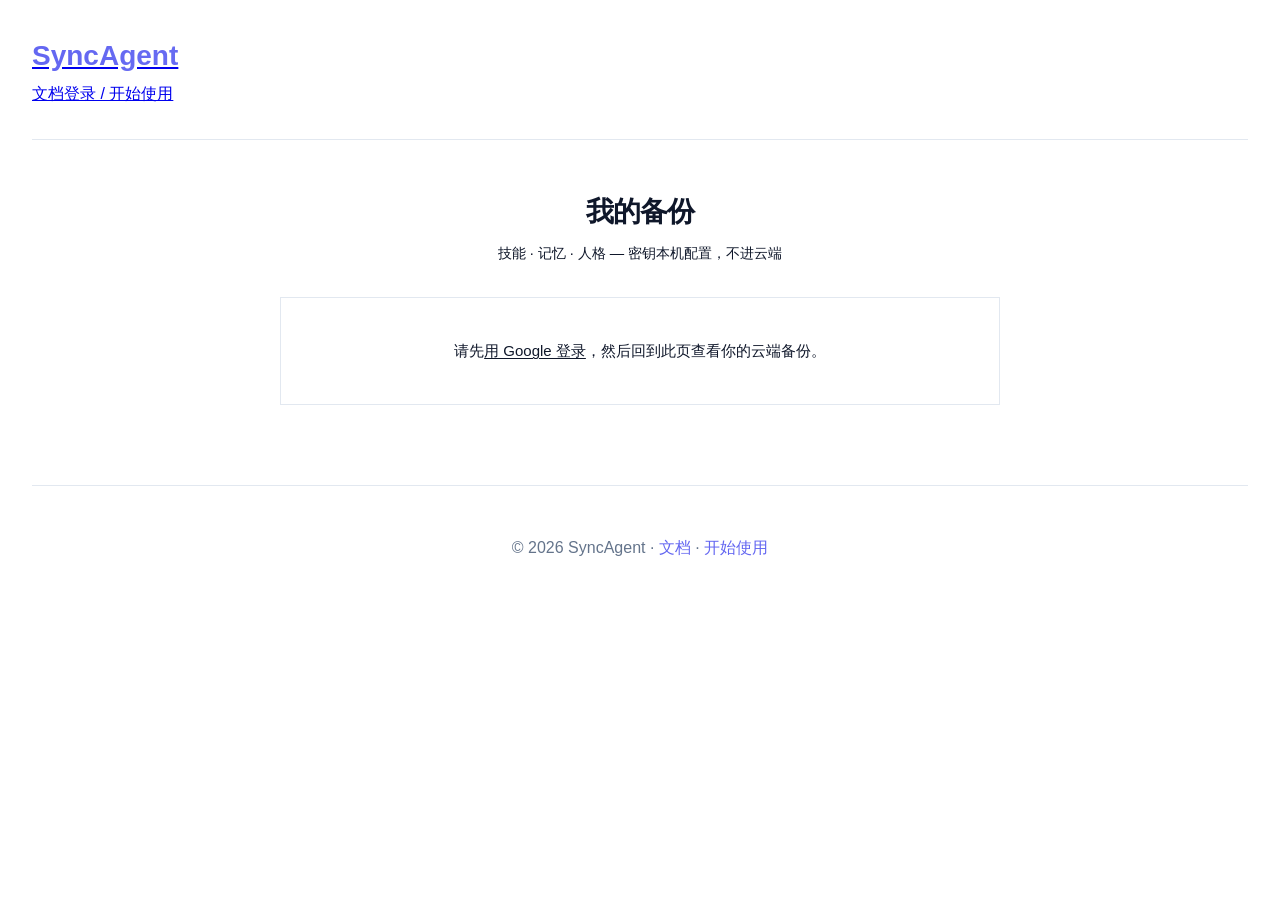
==== commit 79df9d9f: "style(web): Vercel-like monochrome redesign - Rewrite main.css: black/white, Inter-like stack, pill " ====
--- a/public/backups.html
+++ b/public/backups.html
@@ -7,148 +7,134 @@
     <link rel="stylesheet" href="/styles/main.css">
     <style>
         .backups-page {
-            max-width: 900px;
-            margin: 3rem auto;
+            max-width: 720px;
+            margin: 3rem auto 4rem;
         }
         .backups-page h2 {
-            font-size: 2.5rem;
+            font-size: 1.75rem;
             font-weight: 700;
             text-align: center;
-            margin-bottom: 0.5rem;
+            margin-bottom: 0.35rem;
+            letter-spacing: -0.03em;
         }
         .backups-sub {
             text-align: center;
-            color: var(--text-light);
-            margin-bottom: 2.5rem;
-            font-size: 0.95rem;
+            color: var(--fg-secondary);
+            margin-bottom: 2rem;
+            font-size: 0.9rem;
         }
         .state-box {
-            padding: 2.5rem;
-            background: white;
+            padding: 2.5rem 1.5rem;
+            background: var(--bg);
             border: 1px solid var(--border);
-            border-radius: var(--radius);
-            box-shadow: var(--shadow);
+            border-radius: var(--radius-lg);
             text-align: center;
-            color: var(--text-light);
+            color: var(--fg-secondary);
+            font-size: 0.9375rem;
+            line-height: 1.7;
         }
         .state-box a {
-            color: var(--primary);
-            font-weight: 600;
-            text-decoration: none;
+            color: var(--fg);
+            font-weight: 500;
+            text-decoration: underline;
+            text-underline-offset: 2px;
         }
         .backup-card {
-            margin: 1.25rem 0;
-            padding: 1.75rem 2rem;
-            background: white;
+            margin: 0.75rem 0;
+            padding: 1.25rem 1.35rem;
+            background: var(--bg);
             border: 1px solid var(--border);
-            border-radius: var(--radius);
-            box-shadow: var(--shadow);
-            transition: all 0.2s;
+            border-radius: var(--radius-lg);
+            transition: border-color 0.15s;
         }
         .backup-card:hover {
-            border-color: var(--primary-light);
-            box-shadow: var(--shadow-lg);
+            border-color: var(--border-hover);
         }
         .backup-card-head {
             display: flex;
-            align-items: center;
+            align-items: flex-start;
             justify-content: space-between;
             gap: 1rem;
             cursor: pointer;
         }
         .backup-title {
-            font-size: 1.25rem;
+            font-size: 1.0625rem;
             font-weight: 600;
-            color: var(--text);
+            color: var(--fg);
+            letter-spacing: -0.01em;
         }
         .backup-meta {
-            font-size: 0.875rem;
-            color: var(--text-light);
-            margin-top: 0.35rem;
+            font-size: 0.8125rem;
+            color: var(--fg-tertiary);
+            margin-top: 0.25rem;
         }
         .backup-chips {
             display: flex;
             flex-wrap: wrap;
-            gap: 0.5rem;
-            margin-top: 0.75rem;
+            gap: 0.35rem;
+            margin-top: 0.65rem;
         }
         .chip {
-            padding: 0.25rem 0.75rem;
-            background: var(--bg-tertiary);
-            border-radius: 9999px;
-            font-size: 0.8rem;
-            color: var(--primary);
-            font-weight: 500;
-        }
-        .chip.chip-legacy {
-            color: var(--text-muted);
-            background: var(--bg-secondary);
-            text-decoration: line-through;
-        }
-        .toggle-btn {
-            padding: 0.6rem 1.25rem;
+            padding: 0.15rem 0.55rem;
             background: var(--bg-secondary);
             border: 1px solid var(--border);
-            border-radius: var(--radius);
+            border-radius: 9999px;
+            font-size: 0.75rem;
+            color: var(--fg-secondary);
+            font-weight: 500;
+        }
+        .chip.chip-legacy {
+            color: var(--fg-tertiary);
+            background: transparent;
+            border-style: dashed;
+            text-decoration: line-through;
+        }
+        .toggle-btn,
+        .restore-hint-btn,
+        .delete-btn {
+            padding: 0.4rem 0.8rem;
+            background: var(--bg);
+            border: 1px solid var(--border);
+            border-radius: 9999px;
             cursor: pointer;
-            font-weight: 600;
-            font-size: 0.875rem;
-            color: var(--text);
+            font-weight: 500;
+            font-size: 0.75rem;
+            color: var(--fg);
             white-space: nowrap;
-            transition: all 0.2s;
-        }
-        .toggle-btn:hover {
-            background: var(--bg-tertiary);
+            transition: border-color 0.15s, background 0.15s;
+            font-family: inherit;
+        }
+        .toggle-btn:hover,
+        .restore-hint-btn:hover {
+            border-color: var(--border-hover);
+            background: var(--bg);
         }
         .backup-actions {
             display: flex;
-            gap: 0.5rem;
+            gap: 0.4rem;
             flex-shrink: 0;
             flex-wrap: wrap;
             justify-content: flex-end;
         }
         .delete-btn {
-            padding: 0.6rem 1.25rem;
-            background: #fff;
-            border: 1px solid #fecaca;
-            border-radius: var(--radius);
-            cursor: pointer;
-            font-weight: 600;
-            font-size: 0.875rem;
-            color: #dc2626;
-            white-space: nowrap;
-            transition: all 0.2s;
+            color: var(--danger);
+            border-color: var(--danger-border);
         }
         .delete-btn:hover:not(:disabled) {
-            background: #fef2f2;
-            border-color: #dc2626;
+            background: var(--danger-bg);
+            border-color: var(--danger);
         }
         .delete-btn:disabled {
-            opacity: 0.5;
+            opacity: 0.45;
             cursor: not-allowed;
         }
-        .restore-hint-btn {
-            padding: 0.6rem 1.25rem;
-            background: #fff;
-            border: 1px solid var(--primary-light);
-            border-radius: var(--radius);
-            cursor: pointer;
-            font-weight: 600;
-            font-size: 0.875rem;
-            color: var(--primary);
-            white-space: nowrap;
-            transition: all 0.2s;
-        }
-        .restore-hint-btn:hover {
-            background: #eef2ff;
-        }
         .backup-detail {
-            margin-top: 1.5rem;
+            margin-top: 1.15rem;
             border-top: 1px solid var(--border);
-            padding-top: 1.5rem;
+            padding-top: 1.15rem;
         }
         .kind-block {
-            margin-bottom: 1.25rem;
+            margin-bottom: 1.1rem;
         }
         .kind-block:last-child {
             margin-bottom: 0;
@@ -156,86 +142,87 @@
         .kind-head {
             display: flex;
             align-items: center;
-            gap: 0.5rem;
+            gap: 0.45rem;
             font-weight: 600;
-            color: var(--text);
-            margin-bottom: 0.5rem;
+            color: var(--fg);
+            margin-bottom: 0.45rem;
         }
         .kind-head .kind-label {
-            font-size: 0.95rem;
+            font-size: 0.875rem;
         }
         .kind-head .kind-count {
             font-size: 0.75rem;
-            color: var(--text-muted);
+            color: var(--fg-tertiary);
             font-weight: 500;
         }
         .kind-empty {
-            font-size: 0.875rem;
-            color: var(--text-muted);
-            padding: 0.5rem 0;
+            font-size: 0.8125rem;
+            color: var(--fg-tertiary);
+            padding: 0.35rem 0;
         }
         .file-item {
             border: 1px solid var(--border);
             border-radius: var(--radius);
-            margin-bottom: 0.5rem;
+            margin-bottom: 0.4rem;
             overflow: hidden;
-            background: var(--bg-secondary);
+            background: var(--bg);
         }
         .file-item-head {
             display: flex;
             align-items: center;
             justify-content: space-between;
             gap: 0.75rem;
-            padding: 0.65rem 1rem;
+            padding: 0.55rem 0.85rem;
             cursor: pointer;
-            font-family: 'SF Mono', 'Monaco', 'Courier New', monospace;
-            font-size: 0.8rem;
-            color: var(--text);
+            font-family: var(--mono);
+            font-size: 0.75rem;
+            color: var(--fg);
         }
         .file-item-head:hover {
-            background: var(--bg-tertiary);
+            background: var(--bg-secondary);
         }
         .file-relpath {
             word-break: break-all;
         }
         .file-size {
-            color: var(--text-muted);
-            font-size: 0.75rem;
+            color: var(--fg-tertiary);
+            font-size: 0.7rem;
             white-space: nowrap;
             flex-shrink: 0;
         }
         .file-item pre {
             margin: 0;
-            padding: 1rem;
-            background: var(--text);
-            color: var(--bg);
-            font-family: 'SF Mono', 'Monaco', 'Courier New', monospace;
-            font-size: 0.78rem;
+            padding: 0.85rem 1rem;
+            background: #000;
+            color: #fafafa;
+            font-family: var(--mono);
+            font-size: 0.75rem;
             line-height: 1.55;
             max-height: 320px;
             overflow: auto;
-            border-top: 1px solid rgba(255,255,255,0.08);
+            border-top: 1px solid #222;
             white-space: pre-wrap;
             word-break: break-word;
         }
         .legacy-note {
-            font-size: 0.8rem;
-            color: var(--text-muted);
+            font-size: 0.75rem;
+            color: var(--fg-tertiary);
             margin-top: 0.75rem;
-            padding: 0.6rem 0.85rem;
+            padding: 0.55rem 0.75rem;
             background: var(--bg-secondary);
+            border: 1px dashed var(--border);
             border-radius: var(--radius);
         }
         .logout-link {
             display: inline-block;
             margin-top: 1rem;
-            color: var(--text-light);
-            font-size: 0.875rem;
+            color: var(--fg-tertiary);
+            font-size: 0.8125rem;
             cursor: pointer;
             text-decoration: none;
         }
         .logout-link:hover {
-            color: var(--primary);
+            color: var(--fg);
         }
         @media (max-width: 640px) {
             .backup-card-head {
@@ -255,7 +242,7 @@
     <div class="container">
         <header>
             <div class="header-bar">
-                <a href="/index.html" class="brand"><h1>🔄 SyncAgent</h1></a>
+                <a href="/index.html" class="brand"><h1>SyncAgent</h1></a>
                 <div class="nav-actions" id="nav-actions"></div>
             </div>
         </header>
@@ -371,7 +358,7 @@
             const email = emailFromToken(token);
             nav.innerHTML =
                 (email ? '<span class="nav-user" title="' + escapeHtml(email) + '">' + escapeHtml(email) + '</span>' : '') +
-                '<a href="/backups.html" class="nav-btn">📦 我的备份</a>' +
+                '<a href="/backups.html" class="nav-btn">我的备份</a>' +
                 '<a href="/setup.html" class="nav-btn nav-btn-ghost">安装命令</a>' +
                 '<button type="button" class="nav-btn nav-btn-ghost" id="nav-logout">退出</button>';
             const btn = document.getElementById('nav-logout');
